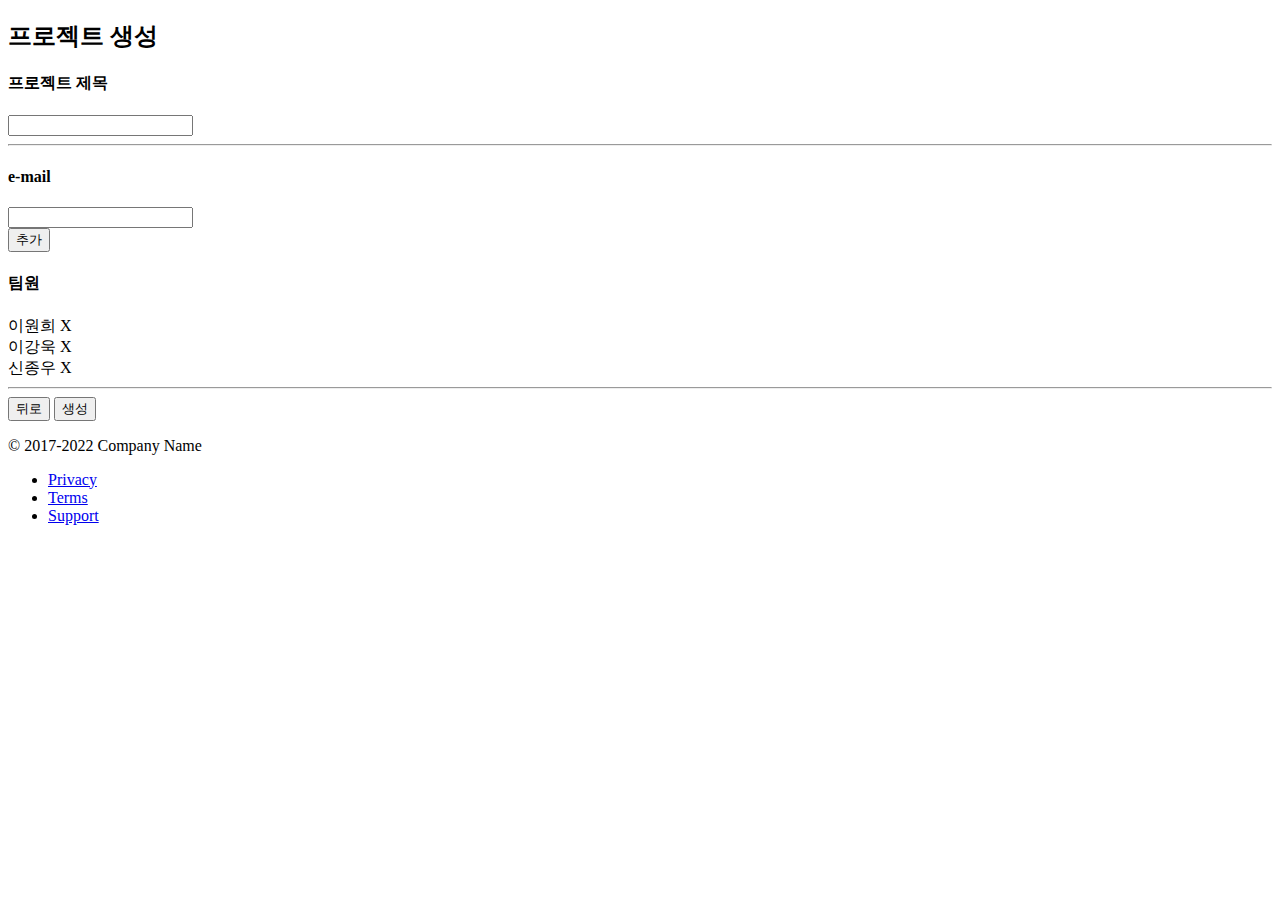
==== templates/create_project.html @ b15761d0 "add create_project" ====
<!DOCTYPE html>
<html lang="en">

<head>
  <meta charset="UTF-8">
  <meta http-equiv="X-UA-Compatible" content="IE=edge">
  <meta name="viewport" content="width=device-width, initial-scale=1.0">
  <title>Document</title>

  <link rel="stylesheet" href="https://cdn.jsdelivr.net/npm/bootstrap@4.6.2/dist/css/bootstrap.min.css"
    integrity="sha384-xOolHFLEh07PJGoPkLv1IbcEPTNtaed2xpHsD9ESMhqIYd0nLMwNLD69Npy4HI+N" crossorigin="anonymous">

  <script src="https://code.jquery.com/jquery-3.6.1.min.js"
    integrity="sha256-o88AwQnZB+VDvE9tvIXrMQaPlFFSUTR+nldQm1LuPXQ=" crossorigin="anonymous"></script>

  <script src="https://cdn.jsdelivr.net/npm/popper.js@1.16.1/dist/umd/popper.min.js"
    integrity="sha384-9/reFTGAW83EW2RDu2S0VKaIzap3H66lZH81PoYlFhbGU+6BZp6G7niu735Sk7lN"
    crossorigin="anonymous"></script>
  <script src="https://cdn.jsdelivr.net/npm/bootstrap@4.6.2/dist/js/bootstrap.min.js"
    integrity="sha384-+sLIOodYLS7CIrQpBjl+C7nPvqq+FbNUBDunl/OZv93DB7Ln/533i8e/mZXLi/P+"
    crossorigin="anonymous"></script>
</head>

<body>
  <div class="container">



    <div class="py-5 text-center">
      <h2>프로젝트 생성</h2>
    </div>

    <div class="row">
      <div class="col-md-12">
        <h4 class="mb-3">프로젝트 제목</h4>
        <div class="row">
          <div class="col-md-3 mb-3">
            <input id="project-name" type="text" class="form-control" placeholder="" value="" required>
          </div>
        </div>
        <hr class="mb-4">
        <h4 class="mb-3">e-mail</h4>
        <div class="row">
          <div class="col-md-3 mb-3">
            <input id="member-email" type="text" class="form-control" placeholder="" value="" required>
          </div>
          <div class="col-md-3 mb-3">
            <button class="btn btn-primary" onclick="appendMember()">추가</button>
          </div>
        </div>
        <h4 class="mb-3">팀원</h4>
        <div class="row">
          <div id="member-container" class="col-md-12 mb-3">
            <div class="btn btn-sm btn-secondary">
              <span class="member-email" style="display: none;">2wheeh@gmail.com</span>
              <span>이원희</span>
              <span class="badge badge-light" onclick="deleteMember(this)">X</span>
            </div>
            <div class="btn btn-sm btn-secondary">
              <span class="member-email" style="display: none;">dlrkddnr0421@daum.net</span>
              <span>이강욱</span>
              <span class="badge badge-light" onclick="deleteMember(this)">X</span>
            </div>
            <div class="btn btn-sm btn-secondary">
              <span class="member-email" style="display: none;">cobalt41@nate.com</span>
              <span>신종우</span>
              <span class="badge badge-light" onclick="deleteMember(this)">X</span>
            </div>
          </div>
        </div>
        <hr class="mb-4">
        <div class="d-flex justify-content-end">
          <button class="btn mr-4 btn-lg btn-secondary" onclick="history.back()">뒤로</button>
          <button class="btn btn-lg btn-primary" onclick="submitProject()">생성</button>
        </div>
      </div>
    </div>
    <script>
      const makeBadge = member => `<div class="btn btn-sm btn-secondary">
              <span class="member-email" style="display: none;">${member.email}</span>
              <span>${member.name}</span>
              <span class="badge badge-light" onclick="deleteMember(this)">X</span>
            </div>`

      const appendMember = () => {
        const email = $("#member-email").val()

        if (email === '') {
          alert("이메일을 입력해주세요.");
          return;
        }

        const members = [...$("#member-container").children()]
          .map((x) => x.children[0].innerText)

        if (members.find(x => email === x)) {
          alert("이미 추가된 팀원입니다.");
          return;
        }

        $.ajax({
          type: 'GET',
          url: `/users?email=${email}`,
        })
          .then(member => {
            const badge = makeBadge(member)
            $("#member-container").append(badge)
          })
          .fail(res => {
            if (res.status === 404) alert("존재하지 않는 회원입니다.");
            else if (res.status === 500) alert("서버 오류!");
            else alert("예상치 못한 오류가 발생했습니다.")
          })
      }

      const deleteMember = ele => {
        ele.parentElement.outerHTML = ""
      }

      const submitProject = () => {
        const members = [...$("#member-container").children()]
          .map((x) => {
            const email = x.children[0].innerText
            const name = x.children[1].innerText

            return { email, name }
          })

        const projectName = $("#project-name").val()
        if (projectName === "") {
          alert("프로젝트 제목을 입력해주세요.")
          return
        }

        if (members.length === 0) {
          alert("팀원을 1명 이상 등록해주세요")
          return
        }

        const payload = {
          "name": projectName,
          "members": [...members],
          "posts": []
        }

        console.log(payload)

        $.ajax({
          type: 'POST',
          url: "/projects",
          contentType: "application/json; charset=utf-8",
          data: JSON.stringify(payload),
        })
          .then(res => {
            if (res["result"] !== "success") throw "Error"
            alert("저장 완료!");
            window.location.reload();
          })
          .fail(res => {
            if (res.status === 400) alert("잘못된 요청입니다.");
            else if (res.status === 500) alert("서버 오류!");
            else alert("예상치 못한 오류가 발생했습니다.")
          })


      }
    </script>

    <footer class="my-5 pt-5 text-muted text-center text-small">
      <p class="mb-1">&copy; 2017-2022 Company Name</p>
      <ul class="list-inline">
        <li class="list-inline-item"><a href="#">Privacy</a></li>
        <li class="list-inline-item"><a href="#">Terms</a></li>
        <li class="list-inline-item"><a href="#">Support</a></li>
      </ul>
    </footer>
  </div>

</body>

</html>






<!doctype html>
<html lang="en">

<head>
  <meta charset="utf-8">
  <meta name="viewport" content="width=device-width, initial-scale=1, shrink-to-fit=no">
  <meta name="description" content="">
  <meta name="author" content="Mark Otto, Jacob Thornton, and Bootstrap contributors">
  <meta name="generator" content="Hugo 0.101.0">
  <title>Checkout example · Bootstrap v4.6</title>

  <link rel="canonical" href="https://getbootstrap.com/docs/4.6/examples/checkout/">



  <!-- Bootstrap core CSS -->
  <link href="/docs/4.6/dist/css/bootstrap.min.css" rel="stylesheet"
    integrity="sha384-xOolHFLEh07PJGoPkLv1IbcEPTNtaed2xpHsD9ESMhqIYd0nLMwNLD69Npy4HI+N" crossorigin="anonymous">



  <!-- Favicons -->
  <link rel="apple-touch-icon" href="/docs/4.6/assets/img/favicons/apple-touch-icon.png" sizes="180x180">
  <link rel="icon" href="/docs/4.6/assets/img/favicons/favicon-32x32.png" sizes="32x32" type="image/png">
  <link rel="icon" href="/docs/4.6/assets/img/favicons/favicon-16x16.png" sizes="16x16" type="image/png">
  <link rel="manifest" href="/docs/4.6/assets/img/favicons/manifest.json">
  <link rel="mask-icon" href="/docs/4.6/assets/img/favicons/safari-pinned-tab.svg" color="#563d7c">
  <link rel="icon" href="/docs/4.6/assets/img/favicons/favicon.ico">
  <meta name="msapplication-config" content="/docs/4.6/assets/img/favicons/browserconfig.xml">
  <meta name="theme-color" content="#563d7c">


  <style>
    .bd-placeholder-img {
      font-size: 1.125rem;
      text-anchor: middle;
      -webkit-user-select: none;
      -moz-user-select: none;
      -ms-user-select: none;
      user-select: none;
    }

    @media (min-width: 768px) {
      .bd-placeholder-img-lg {
        font-size: 3.5rem;
      }
    }
  </style>


  <!-- Custom styles for this template -->
  <link href="form-validation.css" rel="stylesheet">
</head>

<body class="bg-light"></body>

</html>
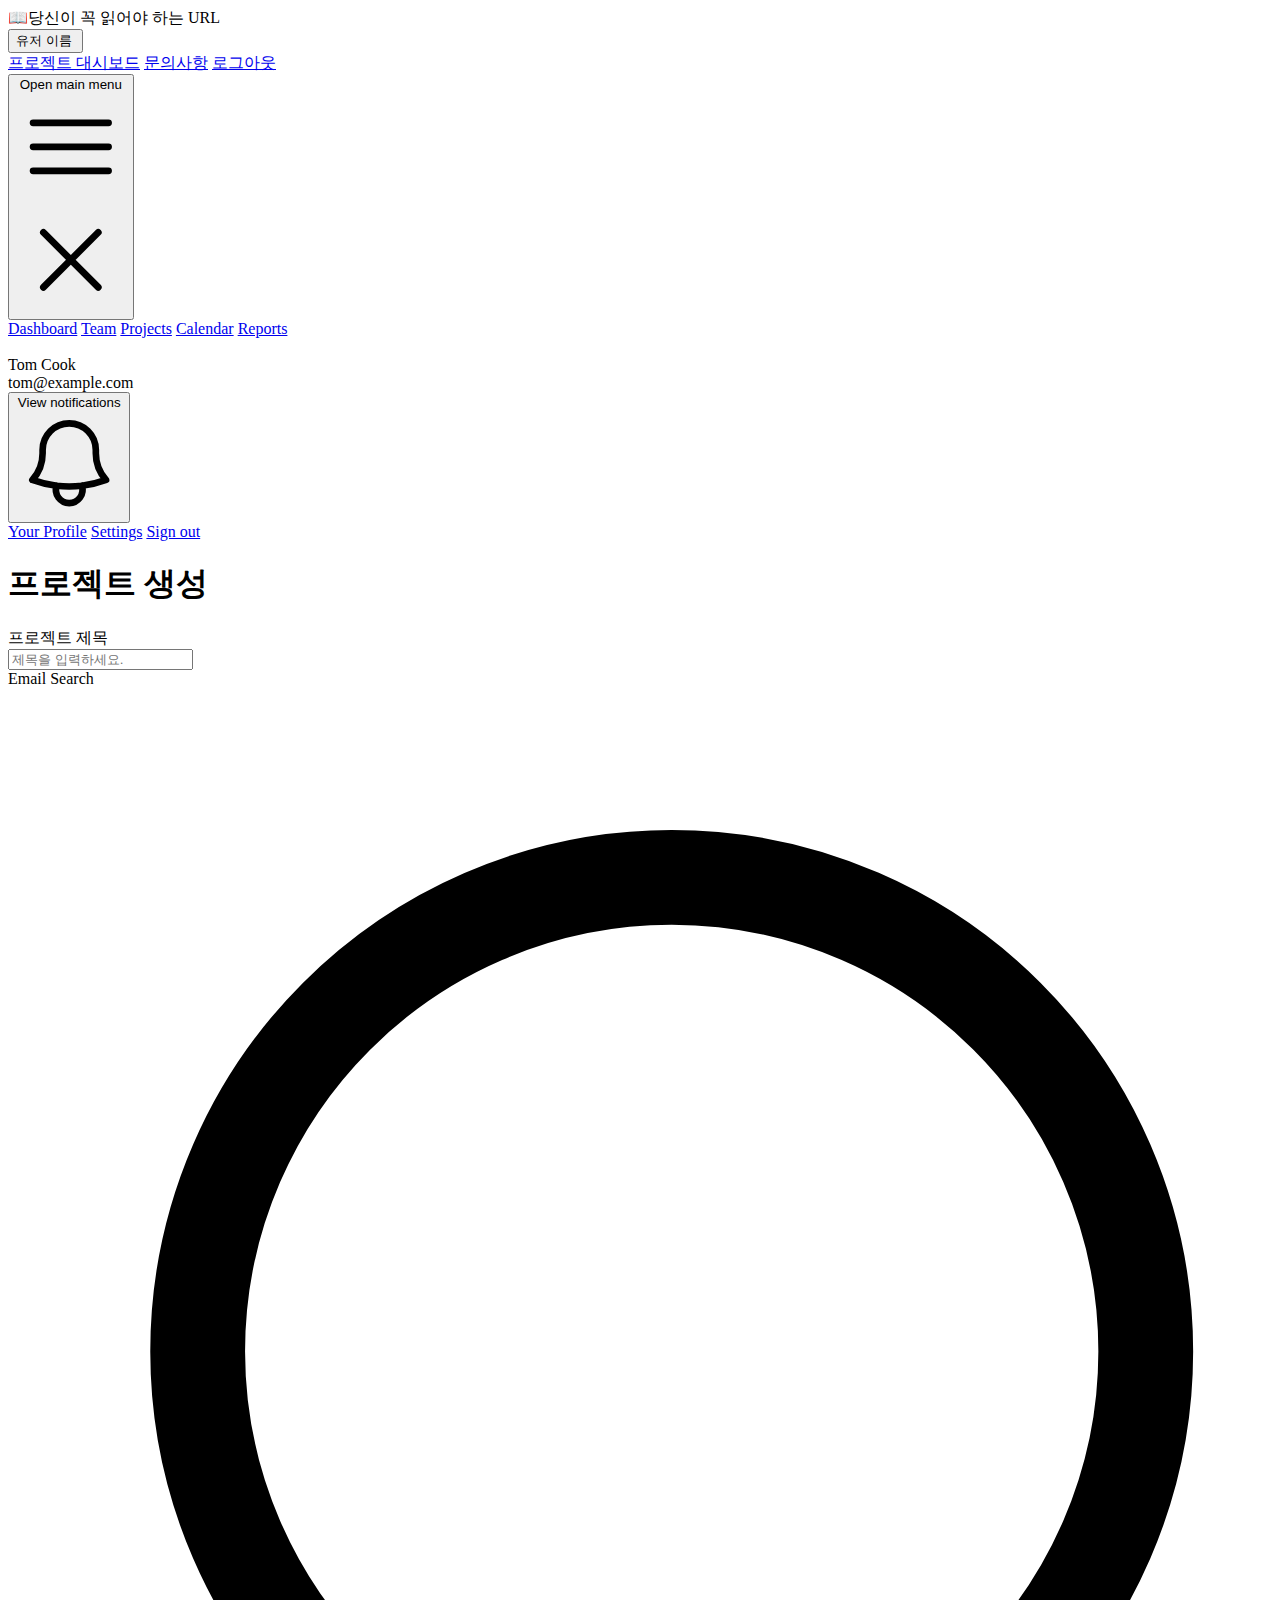
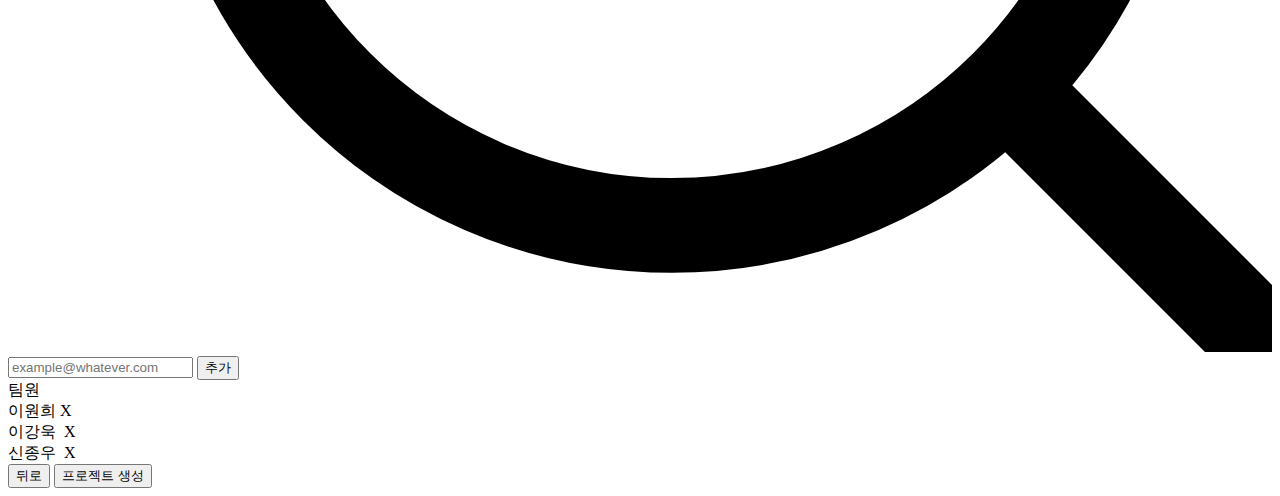
==== commit 207ff0ea: "post.html 렌더링" ====
--- a/templates/create_project.html
+++ b/templates/create_project.html
@@ -1,244 +1,397 @@
 <!DOCTYPE html>
-<html lang="en">
+<html lang="ko" class="h-full bg-gray-100">
 
 <head>
-  <meta charset="UTF-8">
-  <meta http-equiv="X-UA-Compatible" content="IE=edge">
-  <meta name="viewport" content="width=device-width, initial-scale=1.0">
-  <title>Document</title>
-
-  <link rel="stylesheet" href="https://cdn.jsdelivr.net/npm/bootstrap@4.6.2/dist/css/bootstrap.min.css"
-    integrity="sha384-xOolHFLEh07PJGoPkLv1IbcEPTNtaed2xpHsD9ESMhqIYd0nLMwNLD69Npy4HI+N" crossorigin="anonymous">
-
-  <script src="https://code.jquery.com/jquery-3.6.1.min.js"
-    integrity="sha256-o88AwQnZB+VDvE9tvIXrMQaPlFFSUTR+nldQm1LuPXQ=" crossorigin="anonymous"></script>
-
-  <script src="https://cdn.jsdelivr.net/npm/popper.js@1.16.1/dist/umd/popper.min.js"
-    integrity="sha384-9/reFTGAW83EW2RDu2S0VKaIzap3H66lZH81PoYlFhbGU+6BZp6G7niu735Sk7lN"
-    crossorigin="anonymous"></script>
-  <script src="https://cdn.jsdelivr.net/npm/bootstrap@4.6.2/dist/js/bootstrap.min.js"
-    integrity="sha384-+sLIOodYLS7CIrQpBjl+C7nPvqq+FbNUBDunl/OZv93DB7Ln/533i8e/mZXLi/P+"
-    crossorigin="anonymous"></script>
+    <meta charset="UTF-8">
+    <meta http-equiv="X-UA-Compatible" content="IE=edge">
+    <meta name="viewport" content="width=device-width, initial-scale=1.0">
+    <title>대시보드</title>
+    <script src="https://cdn.tailwindcss.com"></script>
+    <script src="https://code.jquery.com/jquery-3.6.1.min.js"
+        integrity="sha256-o88AwQnZB+VDvE9tvIXrMQaPlFFSUTR+nldQm1LuPXQ=" crossorigin="anonymous"></script>
+    <!-- css / js -->
+    <link rel="stylesheet" href="/static/css/dropdown.css">
+    <link rel="stylesheet" href="/static/css/progress-bar.css">
+    <link rel="stylesheet" href="/static/css/font.css">
+    <script src="/static/script/dropdown.js"></script>
+    <script src="/static/script/progress-bar.js"></script>
+    <script src="https://cdn.jsdelivr.net/npm/popper.js@1.16.1/dist/umd/popper.min.js"
+        integrity="sha384-9/reFTGAW83EW2RDu2S0VKaIzap3H66lZH81PoYlFhbGU+6BZp6G7niu735Sk7lN"
+        crossorigin="anonymous"></script>
 </head>
 
-<body>
-  <div class="container">
-
-
-
-    <div class="py-5 text-center">
-      <h2>프로젝트 생성</h2>
+<body class="h-full">
+    <!-- This example requires Tailwind CSS v2.0+ -->
+    <!--
+  This example requires updating your template:
+
+  ```
+  <html class="h-full bg-gray-100">
+  <body class="h-full">
+  ```
+-->
+    <div class="min-h-full">
+        <nav class="bg-gray-800">
+            <div class="mx-auto max-w-7xl px-4 sm:px-6 lg:px-8">
+                <div class="flex h-16 items-center justify-between">
+                    <div class="flex items-center">
+                        <div class="flex-shrink-0">
+                            <span class="text-4xl mr-2">📖</span><span class="text-3xl text-rose-600">당신이 꼭 읽어야 하는
+                                URL</span>
+                        </div>
+
+                    </div>
+                    <div class="hidden md:block">
+                        <div class="ml-4 flex items-center md:ml-6">
+                            <!-- Profile dropdown -->
+                            <div class="relative ml-3">
+                                <div>
+                                    <button type="button"
+                                        class="flex max-w-xs items-center rounded-full bg-gray-800 text-sm focus:outline-none focus:ring-2 focus:ring-white focus:ring-offset-2 focus:ring-offset-gray-800"
+                                        id="user-menu-button" aria-expanded="false" aria-haspopup="true">
+                                        <span class="text-white mr-4 ml-2 text-lg">유저 이름</span>
+                                        <img class="h-10 w-10 rounded-full"
+                                            src="https://images.unsplash.com/photo-1472099645785-5658abf4ff4e?ixlib=rb-1.2.1&ixid=eyJhcHBfaWQiOjEyMDd9&auto=format&fit=facearea&facepad=2&w=256&h=256&q=80"
+                                            alt="">
+                                    </button>
+                                </div>
+
+                                <!--
+                  Dropdown menu, show/hide based on menu state.
+  
+                  Entering: "transition ease-out duration-100"
+                    From: "transform opacity-0 scale-95"
+                    To: "transform opacity-100 scale-100"
+                  Leaving: "transition ease-in duration-75"
+                    From: "transform opacity-100 scale-100"
+                    To: "transform opacity-0 scale-95"
+                -->
+                                <div class="absolute right-0 z-10 mt-2 w-48 origin-top-right rounded-md bg-white py-1 shadow-lg ring-1 ring-black ring-opacity-5 focus:outline-none hidden"
+                                    role="menu" aria-orientation="vertical" aria-labelledby="user-menu-button"
+                                    tabindex="-1">
+                                    <!-- Active: "bg-gray-100", Not Active: "" -->
+                                    <a href="#" class="block px-4 py-2 text-sm text-gray-700 hover:bg-gray-100"
+                                        role="menuitem" tabindex="-1" id="user-menu-item-0">프로젝트 대시보드</a>
+
+                                    <a href="#" class="block px-4 py-2 text-sm text-gray-700 hover:bg-gray-100"
+                                        role="menuitem" tabindex="-1" id="user-menu-item-1">문의사항</a>
+
+                                    <a href="#"
+                                        class="block px-4 py-2 text-sm text-gray-700 hover:bg-gray-100 border-t-2 border-gray-200"
+                                        role="menuitem" tabindex="-1" id="user-menu-item-2">로그아웃</a>
+                                </div>
+                            </div>
+                        </div>
+                    </div>
+                    <div class="-mr-2 flex md:hidden">
+                        <!-- Mobile menu button -->
+                        <button type="button"
+                            class="inline-flex items-center justify-center rounded-md bg-gray-800 p-2 text-gray-400 hover:bg-gray-700 hover:text-white focus:outline-none focus:ring-2 focus:ring-white focus:ring-offset-2 focus:ring-offset-gray-800"
+                            aria-controls="mobile-menu" aria-expanded="false">
+                            <span class="sr-only">Open main menu</span>
+                            <!--
+                Heroicon name: outline/bars-3
+  
+                Menu open: "hidden", Menu closed: "block"
+              -->
+                            <svg class="block h-6 w-6" xmlns="http://www.w3.org/2000/svg" fill="none"
+                                viewBox="0 0 24 24" stroke-width="1.5" stroke="currentColor" aria-hidden="true">
+                                <path stroke-linecap="round" stroke-linejoin="round"
+                                    d="M3.75 6.75h16.5M3.75 12h16.5m-16.5 5.25h16.5" />
+                            </svg>
+                            <!--
+                Heroicon name: outline/x-mark
+  
+                Menu open: "block", Menu closed: "hidden"
+              -->
+                            <svg class="hidden h-6 w-6" xmlns="http://www.w3.org/2000/svg" fill="none"
+                                viewBox="0 0 24 24" stroke-width="1.5" stroke="currentColor" aria-hidden="true">
+                                <path stroke-linecap="round" stroke-linejoin="round" d="M6 18L18 6M6 6l12 12" />
+                            </svg>
+                        </button>
+                    </div>
+                </div>
+            </div>
+
+            <!-- Mobile menu, show/hide based on menu state. -->
+            <div class="md:hidden" id="mobile-menu">
+                <div class="space-y-1 px-2 pt-2 pb-3 sm:px-3">
+                    <!-- Current: "bg-gray-900 text-white", Default: "text-gray-300 hover:bg-gray-700 hover:text-white" -->
+                    <a href="#" class="bg-gray-900 text-white block px-3 py-2 rounded-md text-base font-medium"
+                        aria-current="page">Dashboard</a>
+
+                    <a href="#"
+                        class="text-gray-300 hover:bg-gray-700 hover:text-white block px-3 py-2 rounded-md text-base font-medium">Team</a>
+
+                    <a href="#"
+                        class="text-gray-300 hover:bg-gray-700 hover:text-white block px-3 py-2 rounded-md text-base font-medium">Projects</a>
+
+                    <a href="#"
+                        class="text-gray-300 hover:bg-gray-700 hover:text-white block px-3 py-2 rounded-md text-base font-medium">Calendar</a>
+
+                    <a href="#"
+                        class="text-gray-300 hover:bg-gray-700 hover:text-white block px-3 py-2 rounded-md text-base font-medium">Reports</a>
+                </div>
+                <div class="border-t border-gray-700 pt-4 pb-3">
+                    <div class="flex items-center px-5">
+                        <div class="flex-shrink-0">
+                            <img class="h-10 w-10 rounded-full"
+                                src="https://images.unsplash.com/photo-1472099645785-5658abf4ff4e?ixlib=rb-1.2.1&ixid=eyJhcHBfaWQiOjEyMDd9&auto=format&fit=facearea&facepad=2&w=256&h=256&q=80"
+                                alt="">
+                        </div>
+                        <div class="ml-3">
+                            <div class="text-base font-medium leading-none text-white">Tom Cook</div>
+                            <div class="text-sm font-medium leading-none text-gray-400">tom@example.com</div>
+                        </div>
+                        <button type="button"
+                            class="ml-auto flex-shrink-0 rounded-full bg-gray-800 p-1 text-gray-400 hover:text-white focus:outline-none focus:ring-2 focus:ring-white focus:ring-offset-2 focus:ring-offset-gray-800">
+                            <span class="sr-only">View notifications</span>
+                            <!-- Heroicon name: outline/bell -->
+                            <svg class="h-6 w-6" xmlns="http://www.w3.org/2000/svg" fill="none" viewBox="0 0 24 24"
+                                stroke-width="1.5" stroke="currentColor" aria-hidden="true">
+                                <path stroke-linecap="round" stroke-linejoin="round"
+                                    d="M14.857 17.082a23.848 23.848 0 005.454-1.31A8.967 8.967 0 0118 9.75v-.7V9A6 6 0 006 9v.75a8.967 8.967 0 01-2.312 6.022c1.733.64 3.56 1.085 5.455 1.31m5.714 0a24.255 24.255 0 01-5.714 0m5.714 0a3 3 0 11-5.714 0" />
+                            </svg>
+                        </button>
+                    </div>
+                    <div class="mt-3 space-y-1 px-2">
+                        <a href="#"
+                            class="block rounded-md px-3 py-2 text-base font-medium text-gray-400 hover:bg-gray-700 hover:text-white">Your
+                            Profile</a>
+
+                        <a href="#"
+                            class="block rounded-md px-3 py-2 text-base font-medium text-gray-400 hover:bg-gray-700 hover:text-white">Settings</a>
+
+                        <a href="#"
+                            class="block rounded-md px-3 py-2 text-base font-medium text-gray-400 hover:bg-gray-700 hover:text-white">Sign
+                            out</a>
+                    </div>
+                </div>
+            </div>
+        </nav>
+
+        <header class="bg-white shadow">
+            <div class="mx-auto max-w-7xl py-6 px-4 sm:px-6 lg:px-8">
+                <h1 class="text-3xl font-bold tracking-tight text-gray-900">프로젝트 생성</h1>
+            </div>
+        </header>
+        <main>
+
+            <div class="mx-auto max-w-7xl pb-16 sm:px-6 lg:px-8">
+                <!-- Replace with your content -->
+                <!--
+  This example requires Tailwind CSS v2.0+ 
+  
+  This example requires some changes to your config:
+  
+  ```
+  // tailwind.config.js
+  module.exports = {
+    // ...
+    plugins: [
+      // ...
+      require('@tailwindcss/forms'),
+    ],
+  }
+  ```
+-->
+                <div class="hidden sm:block" aria-hidden="true">
+                    <div class="py-5">
+                    </div>
+                </div>
+                <div>
+                    <div>
+                        <div class="">
+                            <form action="#" method="POST"
+                                class="mt-5 grid md:grid-cols-2 md:gap-4 md:mt-0 bg-gray-200 py-4 px-12 rounded-md">
+                                <div class="shadow col-span-2 sm:overflow-hidden sm:rounded-md">
+                                    <div class="h-full bg-white px-4 py-5 sm:p-6">
+                                        <div class="pl-4 grid grid-cols-2 gap-10">
+                                            <div class="col-span-1">
+                                                <label for="project-name"
+                                                    class="block text-lg font-medium text-gray-700 font-bold">프로젝트
+                                                    제목</label>
+                                                <div
+                                                    class="w-9/12 relative block box-border mt-4 mb-4 rounded-sm border-b-2 border-gray-200 focus-within:border-b-2 focus-within:border-sky-500 transition ease-in-out">
+                                                    <input id="project-name" type="text"
+                                                        class="w-full p-2 text-xl rounded-none rounded-x-md focus:outline-0"
+                                                        placeholder="제목을 입력하세요." autocomplete="off" required>
+                                                </div>
+                                                <div class="py-4">
+
+                                                </div>
+
+                                            </div>
+
+                                            <div class="col-span-1 h-full">
+                                                <label for="member-email"
+                                                    class="block text-lg font-medium text-gray-700 font-bold mb-4">Email</label>
+                                                <label class="relative block">
+                                                    <span class="sr-only">Search</span>
+                                                    <span class="absolute inset-y-0 left-0 flex items-center pl-2">
+
+                                                        <svg xmlns="http://www.w3.org/2000/svg" fill="none"
+                                                            viewBox="0 0 20 20" stroke-width="1.5" stroke="currentColor"
+                                                            class="ml-1 h-4 w-4 opacity-30">
+                                                            <path stroke-linecap="round" stroke-linejoin="round"
+                                                                d="M21 21l-5.197-5.197m0 0A7.5 7.5 0 105.196 5.196a7.5 7.5 0 0010.607 10.607z" />
+                                                        </svg>
+
+                                                    </span>
+                                                    <input id="member-email" type="text"
+                                                        placeholder="example@whatever.com" required
+                                                        class="text-lg inline-block mr-2 placeholder:italic placeholder:text-slate-400 block bg-white w-80 border border-slate-300 rounded-md py-2 pl-9 pr-3 shadow-sm focus:outline-none focus:border-sky-500 focus:ring-sky-500 focus:ring-1" />
+                                                    <button type="button" onclick="appendMember()"
+                                                        class="inline-block inline-flex justify-center rounded-md border border-transparent bg-sky-400 py-2 px-4 text-bs font-medium text-white shadow-sm hover:bg-sky-500 focus:outline-none focus:ring-2 focus:ring-indigo-500 focus:ring-offset-2">추가</button>
+                                                </label>
+
+
+                                            </div>
+                                            <div class="col-span-2 h-full">
+                                                <label for="member-email"
+                                                    class="block text-lg font-medium text-gray-700 font-bold mb-4">팀원</label>
+                                                <div class="">
+                                                    <div id="member-container" class=" grid grid-cols-11 gap-4">
+                                                        <div
+                                                            class="col-span-1 inline-block inline-flex justify-between rounded-md border border-transparent bg-gray-500 py-1 px-1 text-sm font-medium text-white shadow-sm hover:bg-gray-600 focus:outline-none focus:ring-2 focus:ring-indigo-500 focus:ring-offset-2 cursor-pointer">
+                                                            <span class="member-email"
+                                                                style="display: none;">2wheeh@gmail.com</span>
+                                                            <span>이원희</span>
+                                                            <span class="badge badge-light cursor-pointer pl-1"
+                                                                onclick="deleteMember(this)">X&nbsp</span>
+                                                        </div>
+                                                        <div
+                                                            class="col-span-1 inline-block inline-flex justify-between rounded-md border border-transparent bg-gray-500 py-1 px-1 text-sm font-medium text-white shadow-sm hover:bg-gray-600 focus:outline-none focus:ring-2 focus:ring-indigo-500 focus:ring-offset-2 cursor-pointer">
+                                                            <span class="member-email"
+                                                                style="display: none;">dlrkddnr0421@daum.net</span>
+                                                            <span>이강욱</span>
+                                                            <span class="badge badge-light cursor-pointer pl-1"
+                                                                onclick="deleteMember(this)">&nbspX&nbsp</span>
+                                                        </div>
+                                                        <div
+                                                            class="col-span-1 inline-block inline-flex justify-between rounded-md border border-transparent bg-gray-500 py-1 px-1 text-sm font-medium text-white shadow-sm hover:bg-gray-600 focus:outline-none focus:ring-2 focus:ring-indigo-500 focus:ring-offset-2 cursor-pointer">
+                                                            <span class="member-email"
+                                                                style="display: none;">2wheeh@gmail.com</span>
+                                                            <span>신종우</span>
+                                                            <span class="badge badge-light cursor-pointer pl-1"
+                                                                onclick="deleteMember(this)">&nbspX&nbsp</span>
+                                                        </div>
+                                                    </div>
+                                                </div>
+                                            </div>
+                                        </div>
+                                    </div>
+
+                                </div>
+
+                                <div class="col-start-2 text-right px-2">
+                                    <button type="button"
+                                        class="mr-1 inline-flex justify-center rounded-md border border-transparent bg-gray-400 py-2 px-4 text-sm font-medium text-white shadow-sm hover:bg-gray-500 focus:outline-none focus:ring-2 focus:ring-indigo-500 focus:ring-offset-2">뒤로</button>
+                                    <button type="submit" onclick="submitProject()"
+                                        class="inline-flex justify-center rounded-md border border-transparent bg-indigo-600 py-2 px-4 text-sm font-medium text-white shadow-sm hover:bg-indigo-700 focus:outline-none focus:ring-2 focus:ring-indigo-500 focus:ring-offset-2">프로젝트
+                                        생성</button>
+                                </div>
+                            </form>
+                        </div>
+                    </div>
+                </div>
+
+                <!-- More products... -->
+            </div>
+            <!-- /End replace -->
     </div>
-
-    <div class="row">
-      <div class="col-md-12">
-        <h4 class="mb-3">프로젝트 제목</h4>
-        <div class="row">
-          <div class="col-md-3 mb-3">
-            <input id="project-name" type="text" class="form-control" placeholder="" value="" required>
-          </div>
-        </div>
-        <hr class="mb-4">
-        <h4 class="mb-3">e-mail</h4>
-        <div class="row">
-          <div class="col-md-3 mb-3">
-            <input id="member-email" type="text" class="form-control" placeholder="" value="" required>
-          </div>
-          <div class="col-md-3 mb-3">
-            <button class="btn btn-primary" onclick="appendMember()">추가</button>
-          </div>
-        </div>
-        <h4 class="mb-3">팀원</h4>
-        <div class="row">
-          <div id="member-container" class="col-md-12 mb-3">
-            <div class="btn btn-sm btn-secondary">
-              <span class="member-email" style="display: none;">2wheeh@gmail.com</span>
-              <span>이원희</span>
-              <span class="badge badge-light" onclick="deleteMember(this)">X</span>
-            </div>
-            <div class="btn btn-sm btn-secondary">
-              <span class="member-email" style="display: none;">dlrkddnr0421@daum.net</span>
-              <span>이강욱</span>
-              <span class="badge badge-light" onclick="deleteMember(this)">X</span>
-            </div>
-            <div class="btn btn-sm btn-secondary">
-              <span class="member-email" style="display: none;">cobalt41@nate.com</span>
-              <span>신종우</span>
-              <span class="badge badge-light" onclick="deleteMember(this)">X</span>
-            </div>
-          </div>
-        </div>
-        <hr class="mb-4">
-        <div class="d-flex justify-content-end">
-          <button class="btn mr-4 btn-lg btn-secondary" onclick="history.back()">뒤로</button>
-          <button class="btn btn-lg btn-primary" onclick="submitProject()">생성</button>
-        </div>
-      </div>
+    </main>
     </div>
     <script>
-      const makeBadge = member => `<div class="btn btn-sm btn-secondary">
-              <span class="member-email" style="display: none;">${member.email}</span>
-              <span>${member.name}</span>
-              <span class="badge badge-light" onclick="deleteMember(this)">X</span>
-            </div>`
-
-      const appendMember = () => {
-        const email = $("#member-email").val()
-
-        if (email === '') {
-          alert("이메일을 입력해주세요.");
-          return;
+        const makeBadge = member => `<div class="btn btn-sm btn-secondary">
+                <span class="member-email" style="display: none;">${member.email}</span>
+                <span>${member.name}</span>
+                <span class="badge badge-light" onclick="deleteMember(this)">X</span>
+              </div>`
+
+        const appendMember = () => {
+            const email = $("#member-email").val()
+
+            if (email === '') {
+                alert("이메일을 입력해주세요.");
+                return;
+            }
+
+            const members = [...$("#member-container").children()]
+                .map((x) => x.children[0].innerText)
+
+            if (members.find(x => email === x)) {
+                alert("이미 추가된 팀원입니다.");
+                return;
+            }
+
+            $.ajax({
+                type: 'GET',
+                url: `/users?email=${email}`,
+            })
+                .then(member => {
+                    const badge = makeBadge(member)
+                    $("#member-container").append(badge)
+                })
+                .fail(res => {
+                    if (res.status === 404) alert("존재하지 않는 회원입니다.");
+                    else if (res.status === 500) alert("서버 오류!");
+                    else alert("예상치 못한 오류가 발생했습니다.")
+                })
         }
 
-        const members = [...$("#member-container").children()]
-          .map((x) => x.children[0].innerText)
-
-        if (members.find(x => email === x)) {
-          alert("이미 추가된 팀원입니다.");
-          return;
+        const deleteMember = ele => {
+            ele.parentElement.outerHTML = ""
         }
 
-        $.ajax({
-          type: 'GET',
-          url: `/users?email=${email}`,
-        })
-          .then(member => {
-            const badge = makeBadge(member)
-            $("#member-container").append(badge)
-          })
-          .fail(res => {
-            if (res.status === 404) alert("존재하지 않는 회원입니다.");
-            else if (res.status === 500) alert("서버 오류!");
-            else alert("예상치 못한 오류가 발생했습니다.")
-          })
-      }
-
-      const deleteMember = ele => {
-        ele.parentElement.outerHTML = ""
-      }
-
-      const submitProject = () => {
-        const members = [...$("#member-container").children()]
-          .map((x) => {
-            const email = x.children[0].innerText
-            const name = x.children[1].innerText
-
-            return { email, name }
-          })
-
-        const projectName = $("#project-name").val()
-        if (projectName === "") {
-          alert("프로젝트 제목을 입력해주세요.")
-          return
+        const submitProject = () => {
+            const members = [...$("#member-container").children()]
+                .map((x) => {
+                    const email = x.children[0].innerText
+                    const name = x.children[1].innerText
+
+                    return { email, name }
+                })
+
+            const projectName = $("#project-name").val()
+            if (projectName === "") {
+                alert("프로젝트 제목을 입력해주세요.")
+                return
+            }
+
+            if (members.length === 0) {
+                alert("팀원을 1명 이상 등록해주세요")
+                return
+            }
+
+            const payload = {
+                "name": projectName,
+                "members": [...members],
+                "posts": []
+            }
+
+            console.log(payload)
+
+            $.ajax({
+                type: 'POST',
+                url: "/projects",
+                contentType: "application/json; charset=utf-8",
+                data: JSON.stringify(payload),
+            })
+                .then(res => {
+                    if (res["result"] !== "success") throw "Error"
+                    alert("저장 완료!");
+                    window.location.reload();
+                })
+                .fail(res => {
+                    if (res.status === 400) alert("잘못된 요청입니다.");
+                    else if (res.status === 500) alert("서버 오류!");
+                    else alert("예상치 못한 오류가 발생했습니다.")
+                })
+
+
         }
-
-        if (members.length === 0) {
-          alert("팀원을 1명 이상 등록해주세요")
-          return
-        }
-
-        const payload = {
-          "name": projectName,
-          "members": [...members],
-          "posts": []
-        }
-
-        console.log(payload)
-
-        $.ajax({
-          type: 'POST',
-          url: "/projects",
-          contentType: "application/json; charset=utf-8",
-          data: JSON.stringify(payload),
-        })
-          .then(res => {
-            if (res["result"] !== "success") throw "Error"
-            alert("저장 완료!");
-            window.location.reload();
-          })
-          .fail(res => {
-            if (res.status === 400) alert("잘못된 요청입니다.");
-            else if (res.status === 500) alert("서버 오류!");
-            else alert("예상치 못한 오류가 발생했습니다.")
-          })
-
-
-      }
     </script>
-
-    <footer class="my-5 pt-5 text-muted text-center text-small">
-      <p class="mb-1">&copy; 2017-2022 Company Name</p>
-      <ul class="list-inline">
-        <li class="list-inline-item"><a href="#">Privacy</a></li>
-        <li class="list-inline-item"><a href="#">Terms</a></li>
-        <li class="list-inline-item"><a href="#">Support</a></li>
-      </ul>
-    </footer>
-  </div>
-
 </body>
 
-</html>
-
-
-
-
-
-
-<!doctype html>
-<html lang="en">
-
-<head>
-  <meta charset="utf-8">
-  <meta name="viewport" content="width=device-width, initial-scale=1, shrink-to-fit=no">
-  <meta name="description" content="">
-  <meta name="author" content="Mark Otto, Jacob Thornton, and Bootstrap contributors">
-  <meta name="generator" content="Hugo 0.101.0">
-  <title>Checkout example · Bootstrap v4.6</title>
-
-  <link rel="canonical" href="https://getbootstrap.com/docs/4.6/examples/checkout/">
-
-
-
-  <!-- Bootstrap core CSS -->
-  <link href="/docs/4.6/dist/css/bootstrap.min.css" rel="stylesheet"
-    integrity="sha384-xOolHFLEh07PJGoPkLv1IbcEPTNtaed2xpHsD9ESMhqIYd0nLMwNLD69Npy4HI+N" crossorigin="anonymous">
-
-
-
-  <!-- Favicons -->
-  <link rel="apple-touch-icon" href="/docs/4.6/assets/img/favicons/apple-touch-icon.png" sizes="180x180">
-  <link rel="icon" href="/docs/4.6/assets/img/favicons/favicon-32x32.png" sizes="32x32" type="image/png">
-  <link rel="icon" href="/docs/4.6/assets/img/favicons/favicon-16x16.png" sizes="16x16" type="image/png">
-  <link rel="manifest" href="/docs/4.6/assets/img/favicons/manifest.json">
-  <link rel="mask-icon" href="/docs/4.6/assets/img/favicons/safari-pinned-tab.svg" color="#563d7c">
-  <link rel="icon" href="/docs/4.6/assets/img/favicons/favicon.ico">
-  <meta name="msapplication-config" content="/docs/4.6/assets/img/favicons/browserconfig.xml">
-  <meta name="theme-color" content="#563d7c">
-
-
-  <style>
-    .bd-placeholder-img {
-      font-size: 1.125rem;
-      text-anchor: middle;
-      -webkit-user-select: none;
-      -moz-user-select: none;
-      -ms-user-select: none;
-      user-select: none;
-    }
-
-    @media (min-width: 768px) {
-      .bd-placeholder-img-lg {
-        font-size: 3.5rem;
-      }
-    }
-  </style>
-
-
-  <!-- Custom styles for this template -->
-  <link href="form-validation.css" rel="stylesheet">
-</head>
-
-<body class="bg-light"></body>
-
 </html>--- a/static/css/dropdown.css
+++ b/static/css/dropdown.css
@@ -0,0 +1,34 @@
+@keyframes drop-down {
+  from {
+    transform: scale(95%);
+    opacity: 0;
+  }
+
+  to {
+    transform: scale(100%);
+    opacity: 100;
+  }
+}
+
+@keyframes drop-up {
+  from {
+    transform: scale(100%);
+    opacity: 100;
+  }
+
+  to {
+    transform: scale(95%);
+    opacity: 0;
+  }
+}
+
+.show {
+  animation-name: drop-down;
+  animation-duration: 100ms;
+  animation-timing-function: ease-out;
+}
+.hide {
+  animation-name: drop-up;
+  animation-duration: 40ms;
+  animation-timing-function: ease-in;
+}
--- a/static/css/progress-bar.css
+++ b/static/css/progress-bar.css
@@ -0,0 +1,83 @@
+.skillbar {
+  font-family: "Open Sans", "sans-serif";
+  position: relative;
+  display: block;
+  margin-bottom: 15px;
+  width: 100%;
+  background: #eee;
+  height: 35px;
+  border-radius: 4px;
+  transition: 0.4s linear;
+  transition-property: width, background-color;
+}
+
+.skillbar-title {
+  position: absolute;
+  top: 0;
+  left: 0;
+  font-weight: bold;
+  font-size: 16px;
+  color: #fff;
+  background: #6adcfa;
+  border-top-left-radius: 3px;
+  border-bottom-left-radius: 3px;
+}
+
+.skillbar-title span {
+  display: block;
+  background: rgba(0, 0, 0, 0.1);
+  padding: 0 20px;
+  height: 35px;
+  line-height: 35px;
+  border-top-left-radius: 3px;
+  border-bottom-left-radius: 3px;
+}
+
+.skillbar-bar {
+  height: 35px;
+  width: 0px;
+  background: #6adcfa;
+}
+
+.skill-bar-percent {
+  position: absolute;
+  right: 10px;
+  top: 0;
+  font-size: 18px;
+  font-weight: 600;
+  height: 35px;
+  line-height: 35px;
+  color: rgba(0, 0, 0, 1);
+}
+
+@keyframes down {
+  from {
+    transform: rotate(180deg);
+  }
+
+  to {
+  }
+}
+
+@keyframes up {
+  from {
+  }
+
+  to {
+    transform: rotate(180deg);
+  }
+}
+
+.chevron-up {
+  animation-name: up;
+  animation-duration: 350ms;
+  animation-timing-function: ease-out;
+  animation-fill-mode: forwards;
+}
+
+.chevron-down {
+  animation-name: down;
+  animation-duration: 350ms;
+  animation-timing-function: ease-out;
+  animation-fill-mode: forwards;
+}
--- a/static/css/font.css
+++ b/static/css/font.css
@@ -0,0 +1,13 @@
+div.post {
+  transform: perspective(1px) translateZ(0);
+  backface-visibility: hidden;
+}
+
+.prevent-overflow {
+  overflow-x: hidden;
+  max-width: 100%;
+  width: 536px;
+  box-sizing: border-box;
+  text-overflow: ellipsis;
+  white-space: nowrap;
+}
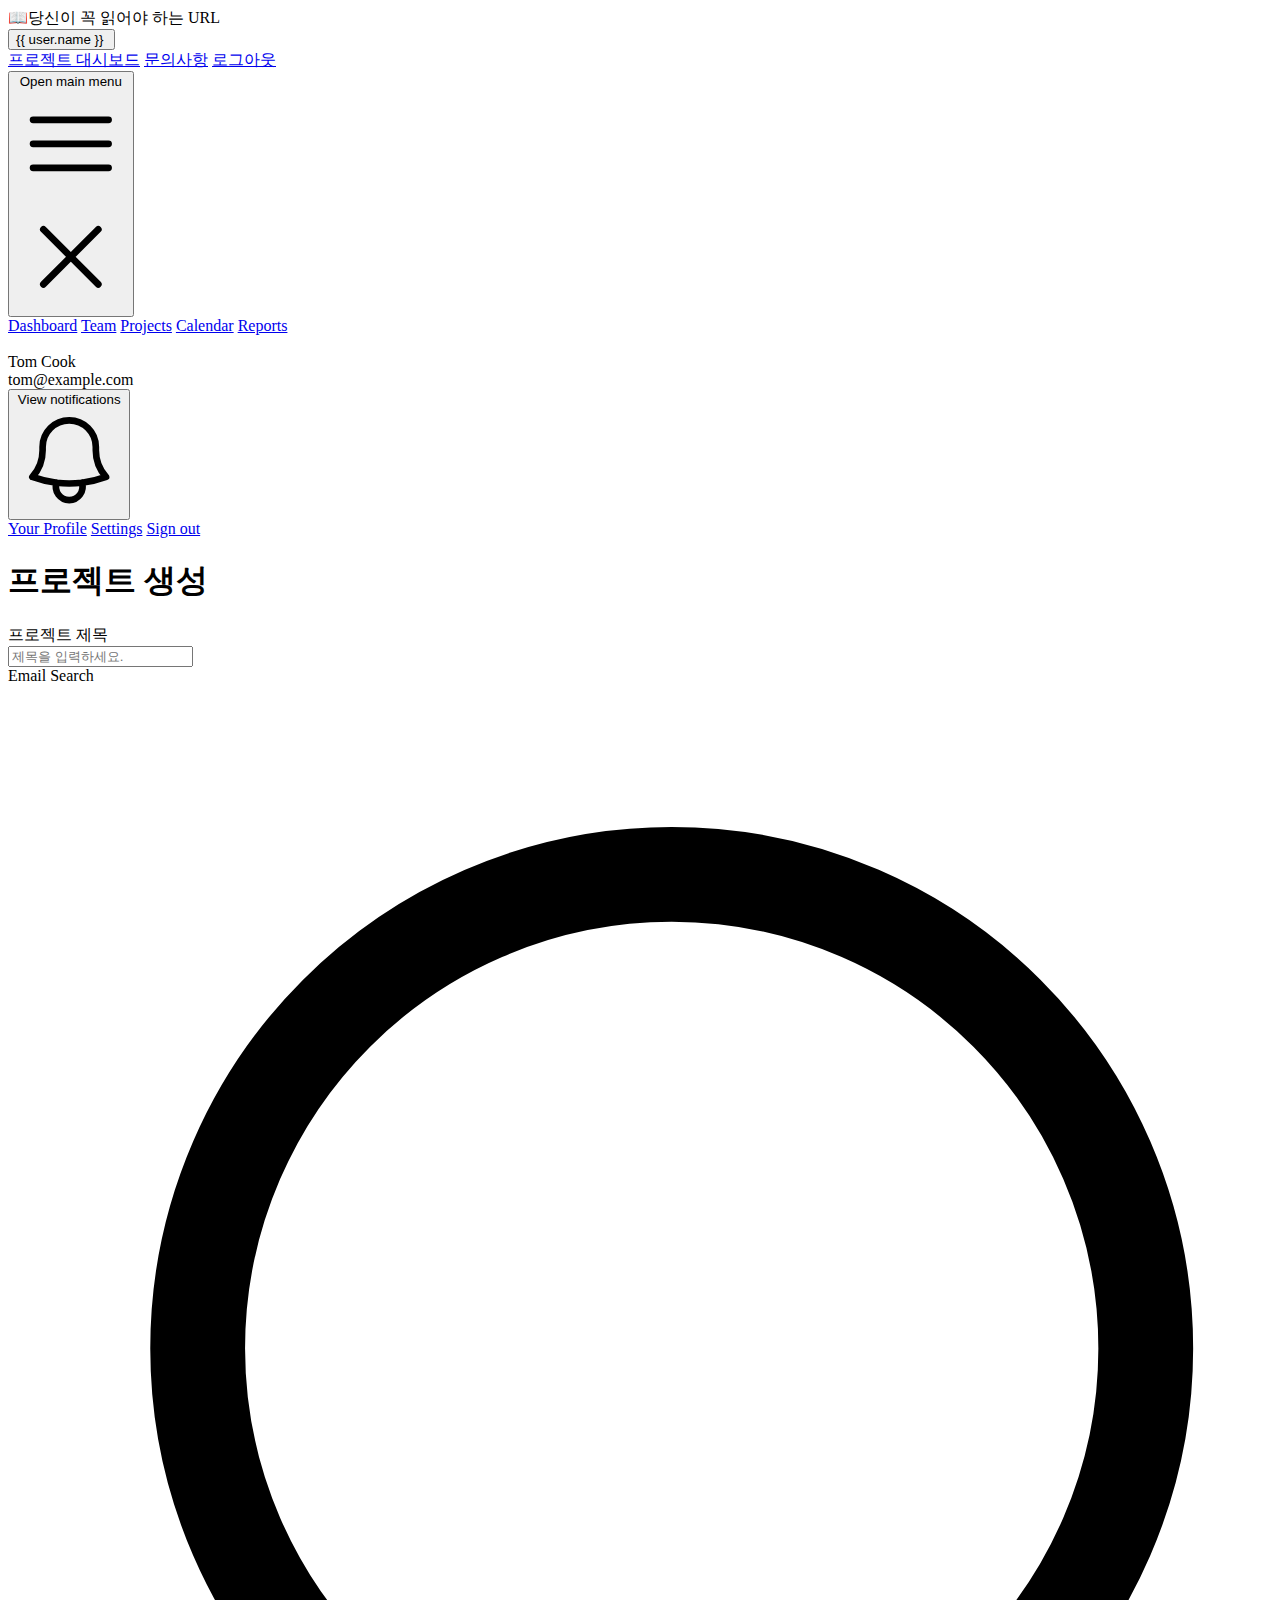
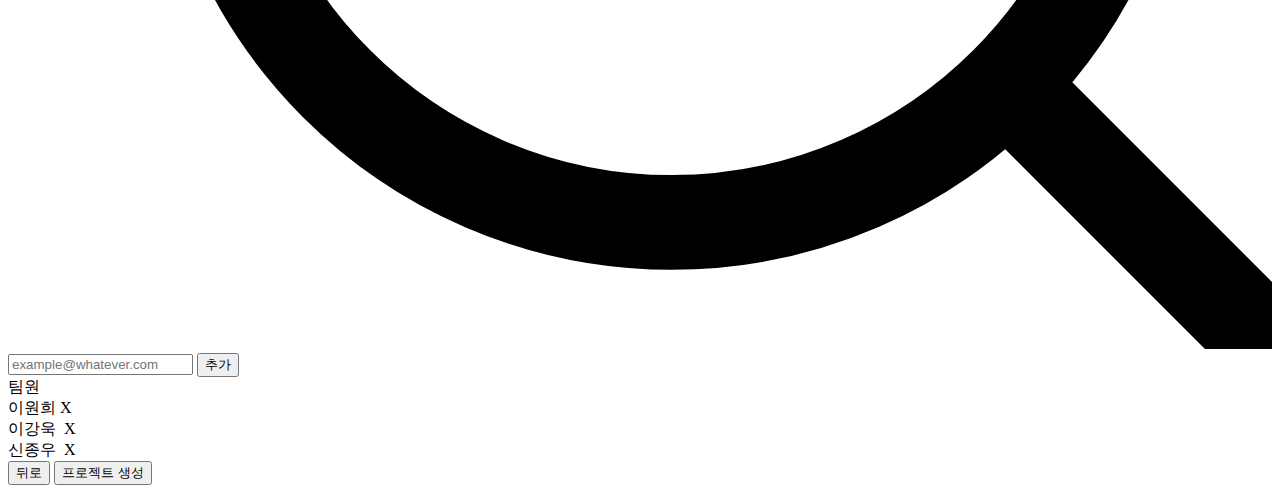
==== commit c28a1be5: "realese 1.0.0" ====
--- a/templates/create_project.html
+++ b/templates/create_project.html
@@ -2,27 +2,27 @@
 <html lang="ko" class="h-full bg-gray-100">
 
 <head>
-    <meta charset="UTF-8">
-    <meta http-equiv="X-UA-Compatible" content="IE=edge">
-    <meta name="viewport" content="width=device-width, initial-scale=1.0">
-    <title>대시보드</title>
-    <script src="https://cdn.tailwindcss.com"></script>
-    <script src="https://code.jquery.com/jquery-3.6.1.min.js"
-        integrity="sha256-o88AwQnZB+VDvE9tvIXrMQaPlFFSUTR+nldQm1LuPXQ=" crossorigin="anonymous"></script>
-    <!-- css / js -->
-    <link rel="stylesheet" href="/static/css/dropdown.css">
-    <link rel="stylesheet" href="/static/css/progress-bar.css">
-    <link rel="stylesheet" href="/static/css/font.css">
-    <script src="/static/script/dropdown.js"></script>
-    <script src="/static/script/progress-bar.js"></script>
-    <script src="https://cdn.jsdelivr.net/npm/popper.js@1.16.1/dist/umd/popper.min.js"
-        integrity="sha384-9/reFTGAW83EW2RDu2S0VKaIzap3H66lZH81PoYlFhbGU+6BZp6G7niu735Sk7lN"
-        crossorigin="anonymous"></script>
+  <meta charset="UTF-8">
+  <meta http-equiv="X-UA-Compatible" content="IE=edge">
+  <meta name="viewport" content="width=device-width, initial-scale=1.0">
+  <title>프로젝트 생성</title>
+  <script src="https://cdn.tailwindcss.com"></script>
+  <script src="https://code.jquery.com/jquery-3.6.1.min.js"
+    integrity="sha256-o88AwQnZB+VDvE9tvIXrMQaPlFFSUTR+nldQm1LuPXQ=" crossorigin="anonymous"></script>
+  <!-- css / js -->
+  <link rel="stylesheet" href="/static/css/dropdown.css">
+  <link rel="stylesheet" href="/static/css/progress-bar.css">
+  <link rel="stylesheet" href="/static/css/font.css">
+  <script src="/static/script/dropdown.js"></script>
+  <script src="/static/script/progress-bar.js"></script>
+  <script src="https://cdn.jsdelivr.net/npm/popper.js@1.16.1/dist/umd/popper.min.js"
+    integrity="sha384-9/reFTGAW83EW2RDu2S0VKaIzap3H66lZH81PoYlFhbGU+6BZp6G7niu735Sk7lN"
+    crossorigin="anonymous"></script>
 </head>
 
 <body class="h-full">
-    <!-- This example requires Tailwind CSS v2.0+ -->
-    <!--
+  <!-- This example requires Tailwind CSS v2.0+ -->
+  <!--
   This example requires updating your template:
 
   ```
@@ -30,33 +30,33 @@
   <body class="h-full">
   ```
 -->
-    <div class="min-h-full">
-        <nav class="bg-gray-800">
-            <div class="mx-auto max-w-7xl px-4 sm:px-6 lg:px-8">
-                <div class="flex h-16 items-center justify-between">
-                    <div class="flex items-center">
-                        <div class="flex-shrink-0">
-                            <span class="text-4xl mr-2">📖</span><span class="text-3xl text-rose-600">당신이 꼭 읽어야 하는
-                                URL</span>
-                        </div>
-
-                    </div>
-                    <div class="hidden md:block">
-                        <div class="ml-4 flex items-center md:ml-6">
-                            <!-- Profile dropdown -->
-                            <div class="relative ml-3">
-                                <div>
-                                    <button type="button"
-                                        class="flex max-w-xs items-center rounded-full bg-gray-800 text-sm focus:outline-none focus:ring-2 focus:ring-white focus:ring-offset-2 focus:ring-offset-gray-800"
-                                        id="user-menu-button" aria-expanded="false" aria-haspopup="true">
-                                        <span class="text-white mr-4 ml-2 text-lg">유저 이름</span>
-                                        <img class="h-10 w-10 rounded-full"
-                                            src="https://images.unsplash.com/photo-1472099645785-5658abf4ff4e?ixlib=rb-1.2.1&ixid=eyJhcHBfaWQiOjEyMDd9&auto=format&fit=facearea&facepad=2&w=256&h=256&q=80"
-                                            alt="">
-                                    </button>
-                                </div>
-
-                                <!--
+  <div class="min-h-full">
+    <nav class="bg-gray-800">
+      <div class="mx-auto max-w-7xl px-4 sm:px-6 lg:px-8">
+        <div class="flex h-16 items-center justify-between">
+          <div class="flex items-center">
+            <div class="flex-shrink-0">
+              <span class="text-4xl mr-2">📖</span><span class="text-3xl text-rose-600">당신이 꼭 읽어야 하는
+                URL</span>
+            </div>
+
+          </div>
+          <div class="hidden md:block">
+            <div class="ml-4 flex items-center md:ml-6">
+              <!-- Profile dropdown -->
+              <div class="relative ml-3">
+                <div>
+                  <button type="button"
+                    class="flex max-w-xs items-center rounded-full bg-gray-800 text-sm focus:outline-none focus:ring-2 focus:ring-white focus:ring-offset-2 focus:ring-offset-gray-800"
+                    id="user-menu-button" aria-expanded="false" aria-haspopup="true">
+                    <span class="text-white mr-4 ml-2 text-lg">{{ user.name }}</span>
+                    <img class="h-10 w-10 rounded-full"
+                      src="https://images.unsplash.com/photo-1472099645785-5658abf4ff4e?ixlib=rb-1.2.1&ixid=eyJhcHBfaWQiOjEyMDd9&auto=format&fit=facearea&facepad=2&w=256&h=256&q=80"
+                      alt="">
+                  </button>
+                </div>
+
+                <!--
                   Dropdown menu, show/hide based on menu state.
   
                   Entering: "transition ease-out duration-100"
@@ -66,120 +66,118 @@
                     From: "transform opacity-100 scale-100"
                     To: "transform opacity-0 scale-95"
                 -->
-                                <div class="absolute right-0 z-10 mt-2 w-48 origin-top-right rounded-md bg-white py-1 shadow-lg ring-1 ring-black ring-opacity-5 focus:outline-none hidden"
-                                    role="menu" aria-orientation="vertical" aria-labelledby="user-menu-button"
-                                    tabindex="-1">
-                                    <!-- Active: "bg-gray-100", Not Active: "" -->
-                                    <a href="#" class="block px-4 py-2 text-sm text-gray-700 hover:bg-gray-100"
-                                        role="menuitem" tabindex="-1" id="user-menu-item-0">프로젝트 대시보드</a>
-
-                                    <a href="#" class="block px-4 py-2 text-sm text-gray-700 hover:bg-gray-100"
-                                        role="menuitem" tabindex="-1" id="user-menu-item-1">문의사항</a>
-
-                                    <a href="#"
-                                        class="block px-4 py-2 text-sm text-gray-700 hover:bg-gray-100 border-t-2 border-gray-200"
-                                        role="menuitem" tabindex="-1" id="user-menu-item-2">로그아웃</a>
-                                </div>
-                            </div>
-                        </div>
-                    </div>
-                    <div class="-mr-2 flex md:hidden">
-                        <!-- Mobile menu button -->
-                        <button type="button"
-                            class="inline-flex items-center justify-center rounded-md bg-gray-800 p-2 text-gray-400 hover:bg-gray-700 hover:text-white focus:outline-none focus:ring-2 focus:ring-white focus:ring-offset-2 focus:ring-offset-gray-800"
-                            aria-controls="mobile-menu" aria-expanded="false">
-                            <span class="sr-only">Open main menu</span>
-                            <!--
+                <div
+                  class="absolute right-0 z-10 mt-2 w-48 origin-top-right rounded-md bg-white py-1 shadow-lg ring-1 ring-black ring-opacity-5 focus:outline-none hidden"
+                  role="menu" aria-orientation="vertical" aria-labelledby="user-menu-button" tabindex="-1">
+                  <!-- Active: "bg-gray-100", Not Active: "" -->
+                  <a href="#" class="block px-4 py-2 text-sm text-gray-700 hover:bg-gray-100" role="menuitem"
+                    tabindex="-1" id="user-menu-item-0">프로젝트 대시보드</a>
+
+                  <a href="#" class="block px-4 py-2 text-sm text-gray-700 hover:bg-gray-100" role="menuitem"
+                    tabindex="-1" id="user-menu-item-1">문의사항</a>
+
+                  <a href="#" class="block px-4 py-2 text-sm text-gray-700 hover:bg-gray-100 border-t-2 border-gray-200"
+                    role="menuitem" tabindex="-1" id="user-menu-item-2" onclick="logout()">로그아웃</a>
+                </div>
+              </div>
+            </div>
+          </div>
+          <div class="-mr-2 flex md:hidden">
+            <!-- Mobile menu button -->
+            <button type="button"
+              class="inline-flex items-center justify-center rounded-md bg-gray-800 p-2 text-gray-400 hover:bg-gray-700 hover:text-white focus:outline-none focus:ring-2 focus:ring-white focus:ring-offset-2 focus:ring-offset-gray-800"
+              aria-controls="mobile-menu" aria-expanded="false">
+              <span class="sr-only">Open main menu</span>
+              <!--
                 Heroicon name: outline/bars-3
   
                 Menu open: "hidden", Menu closed: "block"
               -->
-                            <svg class="block h-6 w-6" xmlns="http://www.w3.org/2000/svg" fill="none"
-                                viewBox="0 0 24 24" stroke-width="1.5" stroke="currentColor" aria-hidden="true">
-                                <path stroke-linecap="round" stroke-linejoin="round"
-                                    d="M3.75 6.75h16.5M3.75 12h16.5m-16.5 5.25h16.5" />
-                            </svg>
-                            <!--
+              <svg class="block h-6 w-6" xmlns="http://www.w3.org/2000/svg" fill="none" viewBox="0 0 24 24"
+                stroke-width="1.5" stroke="currentColor" aria-hidden="true">
+                <path stroke-linecap="round" stroke-linejoin="round" d="M3.75 6.75h16.5M3.75 12h16.5m-16.5 5.25h16.5" />
+              </svg>
+              <!--
                 Heroicon name: outline/x-mark
   
                 Menu open: "block", Menu closed: "hidden"
               -->
-                            <svg class="hidden h-6 w-6" xmlns="http://www.w3.org/2000/svg" fill="none"
-                                viewBox="0 0 24 24" stroke-width="1.5" stroke="currentColor" aria-hidden="true">
-                                <path stroke-linecap="round" stroke-linejoin="round" d="M6 18L18 6M6 6l12 12" />
-                            </svg>
-                        </button>
-                    </div>
-                </div>
+              <svg class="hidden h-6 w-6" xmlns="http://www.w3.org/2000/svg" fill="none" viewBox="0 0 24 24"
+                stroke-width="1.5" stroke="currentColor" aria-hidden="true">
+                <path stroke-linecap="round" stroke-linejoin="round" d="M6 18L18 6M6 6l12 12" />
+              </svg>
+            </button>
+          </div>
+        </div>
+      </div>
+
+      <!-- Mobile menu, show/hide based on menu state. -->
+      <div class="md:hidden" id="mobile-menu">
+        <div class="space-y-1 px-2 pt-2 pb-3 sm:px-3">
+          <!-- Current: "bg-gray-900 text-white", Default: "text-gray-300 hover:bg-gray-700 hover:text-white" -->
+          <a href="#" class="bg-gray-900 text-white block px-3 py-2 rounded-md text-base font-medium"
+            aria-current="page">Dashboard</a>
+
+          <a href="#"
+            class="text-gray-300 hover:bg-gray-700 hover:text-white block px-3 py-2 rounded-md text-base font-medium">Team</a>
+
+          <a href="#"
+            class="text-gray-300 hover:bg-gray-700 hover:text-white block px-3 py-2 rounded-md text-base font-medium">Projects</a>
+
+          <a href="#"
+            class="text-gray-300 hover:bg-gray-700 hover:text-white block px-3 py-2 rounded-md text-base font-medium">Calendar</a>
+
+          <a href="#"
+            class="text-gray-300 hover:bg-gray-700 hover:text-white block px-3 py-2 rounded-md text-base font-medium">Reports</a>
+        </div>
+        <div class="border-t border-gray-700 pt-4 pb-3">
+          <div class="flex items-center px-5">
+            <div class="flex-shrink-0">
+              <img class="h-10 w-10 rounded-full"
+                src="https://images.unsplash.com/photo-1472099645785-5658abf4ff4e?ixlib=rb-1.2.1&ixid=eyJhcHBfaWQiOjEyMDd9&auto=format&fit=facearea&facepad=2&w=256&h=256&q=80"
+                alt="">
             </div>
-
-            <!-- Mobile menu, show/hide based on menu state. -->
-            <div class="md:hidden" id="mobile-menu">
-                <div class="space-y-1 px-2 pt-2 pb-3 sm:px-3">
-                    <!-- Current: "bg-gray-900 text-white", Default: "text-gray-300 hover:bg-gray-700 hover:text-white" -->
-                    <a href="#" class="bg-gray-900 text-white block px-3 py-2 rounded-md text-base font-medium"
-                        aria-current="page">Dashboard</a>
-
-                    <a href="#"
-                        class="text-gray-300 hover:bg-gray-700 hover:text-white block px-3 py-2 rounded-md text-base font-medium">Team</a>
-
-                    <a href="#"
-                        class="text-gray-300 hover:bg-gray-700 hover:text-white block px-3 py-2 rounded-md text-base font-medium">Projects</a>
-
-                    <a href="#"
-                        class="text-gray-300 hover:bg-gray-700 hover:text-white block px-3 py-2 rounded-md text-base font-medium">Calendar</a>
-
-                    <a href="#"
-                        class="text-gray-300 hover:bg-gray-700 hover:text-white block px-3 py-2 rounded-md text-base font-medium">Reports</a>
-                </div>
-                <div class="border-t border-gray-700 pt-4 pb-3">
-                    <div class="flex items-center px-5">
-                        <div class="flex-shrink-0">
-                            <img class="h-10 w-10 rounded-full"
-                                src="https://images.unsplash.com/photo-1472099645785-5658abf4ff4e?ixlib=rb-1.2.1&ixid=eyJhcHBfaWQiOjEyMDd9&auto=format&fit=facearea&facepad=2&w=256&h=256&q=80"
-                                alt="">
-                        </div>
-                        <div class="ml-3">
-                            <div class="text-base font-medium leading-none text-white">Tom Cook</div>
-                            <div class="text-sm font-medium leading-none text-gray-400">tom@example.com</div>
-                        </div>
-                        <button type="button"
-                            class="ml-auto flex-shrink-0 rounded-full bg-gray-800 p-1 text-gray-400 hover:text-white focus:outline-none focus:ring-2 focus:ring-white focus:ring-offset-2 focus:ring-offset-gray-800">
-                            <span class="sr-only">View notifications</span>
-                            <!-- Heroicon name: outline/bell -->
-                            <svg class="h-6 w-6" xmlns="http://www.w3.org/2000/svg" fill="none" viewBox="0 0 24 24"
-                                stroke-width="1.5" stroke="currentColor" aria-hidden="true">
-                                <path stroke-linecap="round" stroke-linejoin="round"
-                                    d="M14.857 17.082a23.848 23.848 0 005.454-1.31A8.967 8.967 0 0118 9.75v-.7V9A6 6 0 006 9v.75a8.967 8.967 0 01-2.312 6.022c1.733.64 3.56 1.085 5.455 1.31m5.714 0a24.255 24.255 0 01-5.714 0m5.714 0a3 3 0 11-5.714 0" />
-                            </svg>
-                        </button>
-                    </div>
-                    <div class="mt-3 space-y-1 px-2">
-                        <a href="#"
-                            class="block rounded-md px-3 py-2 text-base font-medium text-gray-400 hover:bg-gray-700 hover:text-white">Your
-                            Profile</a>
-
-                        <a href="#"
-                            class="block rounded-md px-3 py-2 text-base font-medium text-gray-400 hover:bg-gray-700 hover:text-white">Settings</a>
-
-                        <a href="#"
-                            class="block rounded-md px-3 py-2 text-base font-medium text-gray-400 hover:bg-gray-700 hover:text-white">Sign
-                            out</a>
-                    </div>
-                </div>
+            <div class="ml-3">
+              <div class="text-base font-medium leading-none text-white">Tom Cook</div>
+              <div class="text-sm font-medium leading-none text-gray-400">tom@example.com</div>
             </div>
-        </nav>
-
-        <header class="bg-white shadow">
-            <div class="mx-auto max-w-7xl py-6 px-4 sm:px-6 lg:px-8">
-                <h1 class="text-3xl font-bold tracking-tight text-gray-900">프로젝트 생성</h1>
-            </div>
-        </header>
-        <main>
-
-            <div class="mx-auto max-w-7xl pb-16 sm:px-6 lg:px-8">
-                <!-- Replace with your content -->
-                <!--
+            <button type="button"
+              class="ml-auto flex-shrink-0 rounded-full bg-gray-800 p-1 text-gray-400 hover:text-white focus:outline-none focus:ring-2 focus:ring-white focus:ring-offset-2 focus:ring-offset-gray-800">
+              <span class="sr-only">View notifications</span>
+              <!-- Heroicon name: outline/bell -->
+              <svg class="h-6 w-6" xmlns="http://www.w3.org/2000/svg" fill="none" viewBox="0 0 24 24" stroke-width="1.5"
+                stroke="currentColor" aria-hidden="true">
+                <path stroke-linecap="round" stroke-linejoin="round"
+                  d="M14.857 17.082a23.848 23.848 0 005.454-1.31A8.967 8.967 0 0118 9.75v-.7V9A6 6 0 006 9v.75a8.967 8.967 0 01-2.312 6.022c1.733.64 3.56 1.085 5.455 1.31m5.714 0a24.255 24.255 0 01-5.714 0m5.714 0a3 3 0 11-5.714 0" />
+              </svg>
+            </button>
+          </div>
+          <div class="mt-3 space-y-1 px-2">
+            <a href="#"
+              class="block rounded-md px-3 py-2 text-base font-medium text-gray-400 hover:bg-gray-700 hover:text-white">Your
+              Profile</a>
+
+            <a href="#"
+              class="block rounded-md px-3 py-2 text-base font-medium text-gray-400 hover:bg-gray-700 hover:text-white">Settings</a>
+
+            <a href="#"
+              class="block rounded-md px-3 py-2 text-base font-medium text-gray-400 hover:bg-gray-700 hover:text-white">Sign
+              out</a>
+          </div>
+        </div>
+      </div>
+    </nav>
+
+    <header class="bg-white shadow">
+      <div class="mx-auto max-w-7xl py-6 px-4 sm:px-6 lg:px-8">
+        <h1 class="text-3xl font-bold tracking-tight text-gray-900">프로젝트 생성</h1>
+      </div>
+    </header>
+    <main>
+
+      <div class="mx-auto max-w-7xl pb-16 sm:px-6 lg:px-8">
+        <!-- Replace with your content -->
+        <!--
   This example requires Tailwind CSS v2.0+ 
   
   This example requires some changes to your config:
@@ -195,203 +193,241 @@
   }
   ```
 -->
-                <div class="hidden sm:block" aria-hidden="true">
-                    <div class="py-5">
+        <div class="hidden sm:block" aria-hidden="true">
+          <div class="py-5">
+          </div>
+        </div>
+        <div>
+          <div>
+            <div class="">
+              <form action="#" method="POST"
+                class="mt-5 grid md:grid-cols-2 md:gap-4 md:mt-0 bg-gray-200 py-4 px-12 rounded-md">
+                <div class="shadow col-span-2 sm:overflow-hidden sm:rounded-md">
+                  <div class="h-full bg-white px-4 py-5 sm:p-6">
+                    <div class="pl-4 grid grid-cols-2 gap-10">
+                      <div class="col-span-1">
+                        <label for="project-name" class="block text-lg font-medium text-gray-700 font-bold">프로젝트
+                          제목</label>
+                        <div
+                          class="w-9/12 relative block box-border mt-4 mb-4 rounded-sm border-b-2 border-gray-200 focus-within:border-b-2 focus-within:border-sky-500 transition ease-in-out">
+                          <input id="project-name" type="text"
+                            class="w-full p-2 text-xl rounded-none rounded-x-md focus:outline-0"
+                            placeholder="제목을 입력하세요." autocomplete="off" required>
+                        </div>
+                        <div class="py-4">
+
+                        </div>
+
+                      </div>
+
+                      <div class="col-span-1 h-full">
+                        <label for="member-email"
+                          class="block text-lg font-medium text-gray-700 font-bold mb-4">Email</label>
+                        <label class="relative block">
+                          <span class="sr-only">Search</span>
+                          <span class="absolute inset-y-0 left-0 flex items-center pl-2">
+
+                            <svg xmlns="http://www.w3.org/2000/svg" fill="none" viewBox="0 0 20 20" stroke-width="1.5"
+                              stroke="currentColor" class="ml-1 h-4 w-4 opacity-30">
+                              <path stroke-linecap="round" stroke-linejoin="round"
+                                d="M21 21l-5.197-5.197m0 0A7.5 7.5 0 105.196 5.196a7.5 7.5 0 0010.607 10.607z" />
+                            </svg>
+
+                          </span>
+                          <input id="member-email" type="text" placeholder="example@whatever.com"
+                            class="text-lg inline-block mr-2 placeholder:italic placeholder:text-slate-400 block bg-white w-80 border border-slate-300 rounded-md py-2 pl-9 pr-3 shadow-sm focus:outline-none focus:border-sky-500 focus:ring-sky-500 focus:ring-1" />
+                          <button type="button" onclick="appendMember()"
+                            class="inline-block inline-flex justify-center rounded-md border border-transparent bg-sky-400 py-2 px-4 text-bs font-medium text-white shadow-sm hover:bg-sky-500 focus:outline-none focus:ring-2 focus:ring-indigo-500 focus:ring-offset-2">추가</button>
+                        </label>
+
+
+                      </div>
+                      <div class="col-span-2 h-full">
+                        <label for="member-email"
+                          class="block text-lg font-medium text-gray-700 font-bold mb-4">팀원</label>
+                        <div class="">
+                          <div id="member-container" class=" grid grid-cols-11 gap-4">
+                            <div
+                              class="col-span-1 inline-block inline-flex justify-between rounded-md border border-transparent bg-gray-500 py-1 px-1 text-sm font-medium text-white shadow-sm hover:bg-gray-600 focus:outline-none focus:ring-2 focus:ring-indigo-500 focus:ring-offset-2 cursor-pointer">
+                              <span class="member-email" style="display: none;">2wheeh@gmail.com</span>
+                              <span>이원희</span>
+                              <span class="badge badge-light cursor-pointer pl-1"
+                                onclick="deleteMember(this)">X&nbsp</span>
+                            </div>
+                            <div
+                              class="col-span-1 inline-block inline-flex justify-between rounded-md border border-transparent bg-gray-500 py-1 px-1 text-sm font-medium text-white shadow-sm hover:bg-gray-600 focus:outline-none focus:ring-2 focus:ring-indigo-500 focus:ring-offset-2 cursor-pointer">
+                              <span class="member-email" style="display: none;">dlrkddnr0421@daum.net</span>
+                              <span>이강욱</span>
+                              <span class="badge badge-light cursor-pointer pl-1"
+                                onclick="deleteMember(this)">&nbspX&nbsp</span>
+                            </div>
+                            <div
+                              class="col-span-1 inline-block inline-flex justify-between rounded-md border border-transparent bg-gray-500 py-1 px-1 text-sm font-medium text-white shadow-sm hover:bg-gray-600 focus:outline-none focus:ring-2 focus:ring-indigo-500 focus:ring-offset-2 cursor-pointer">
+                              <span class="member-email" style="display: none;">cobalt41@nate.com</span>
+                              <span>신종우</span>
+                              <span class="badge badge-light cursor-pointer pl-1"
+                                onclick="deleteMember(this)">&nbspX&nbsp</span>
+                            </div>
+                          </div>
+                        </div>
+                      </div>
                     </div>
+                  </div>
+
                 </div>
-                <div>
-                    <div>
-                        <div class="">
-                            <form action="#" method="POST"
-                                class="mt-5 grid md:grid-cols-2 md:gap-4 md:mt-0 bg-gray-200 py-4 px-12 rounded-md">
-                                <div class="shadow col-span-2 sm:overflow-hidden sm:rounded-md">
-                                    <div class="h-full bg-white px-4 py-5 sm:p-6">
-                                        <div class="pl-4 grid grid-cols-2 gap-10">
-                                            <div class="col-span-1">
-                                                <label for="project-name"
-                                                    class="block text-lg font-medium text-gray-700 font-bold">프로젝트
-                                                    제목</label>
-                                                <div
-                                                    class="w-9/12 relative block box-border mt-4 mb-4 rounded-sm border-b-2 border-gray-200 focus-within:border-b-2 focus-within:border-sky-500 transition ease-in-out">
-                                                    <input id="project-name" type="text"
-                                                        class="w-full p-2 text-xl rounded-none rounded-x-md focus:outline-0"
-                                                        placeholder="제목을 입력하세요." autocomplete="off" required>
-                                                </div>
-                                                <div class="py-4">
-
-                                                </div>
-
-                                            </div>
-
-                                            <div class="col-span-1 h-full">
-                                                <label for="member-email"
-                                                    class="block text-lg font-medium text-gray-700 font-bold mb-4">Email</label>
-                                                <label class="relative block">
-                                                    <span class="sr-only">Search</span>
-                                                    <span class="absolute inset-y-0 left-0 flex items-center pl-2">
-
-                                                        <svg xmlns="http://www.w3.org/2000/svg" fill="none"
-                                                            viewBox="0 0 20 20" stroke-width="1.5" stroke="currentColor"
-                                                            class="ml-1 h-4 w-4 opacity-30">
-                                                            <path stroke-linecap="round" stroke-linejoin="round"
-                                                                d="M21 21l-5.197-5.197m0 0A7.5 7.5 0 105.196 5.196a7.5 7.5 0 0010.607 10.607z" />
-                                                        </svg>
-
-                                                    </span>
-                                                    <input id="member-email" type="text"
-                                                        placeholder="example@whatever.com" required
-                                                        class="text-lg inline-block mr-2 placeholder:italic placeholder:text-slate-400 block bg-white w-80 border border-slate-300 rounded-md py-2 pl-9 pr-3 shadow-sm focus:outline-none focus:border-sky-500 focus:ring-sky-500 focus:ring-1" />
-                                                    <button type="button" onclick="appendMember()"
-                                                        class="inline-block inline-flex justify-center rounded-md border border-transparent bg-sky-400 py-2 px-4 text-bs font-medium text-white shadow-sm hover:bg-sky-500 focus:outline-none focus:ring-2 focus:ring-indigo-500 focus:ring-offset-2">추가</button>
-                                                </label>
-
-
-                                            </div>
-                                            <div class="col-span-2 h-full">
-                                                <label for="member-email"
-                                                    class="block text-lg font-medium text-gray-700 font-bold mb-4">팀원</label>
-                                                <div class="">
-                                                    <div id="member-container" class=" grid grid-cols-11 gap-4">
-                                                        <div
-                                                            class="col-span-1 inline-block inline-flex justify-between rounded-md border border-transparent bg-gray-500 py-1 px-1 text-sm font-medium text-white shadow-sm hover:bg-gray-600 focus:outline-none focus:ring-2 focus:ring-indigo-500 focus:ring-offset-2 cursor-pointer">
-                                                            <span class="member-email"
-                                                                style="display: none;">2wheeh@gmail.com</span>
-                                                            <span>이원희</span>
-                                                            <span class="badge badge-light cursor-pointer pl-1"
-                                                                onclick="deleteMember(this)">X&nbsp</span>
-                                                        </div>
-                                                        <div
-                                                            class="col-span-1 inline-block inline-flex justify-between rounded-md border border-transparent bg-gray-500 py-1 px-1 text-sm font-medium text-white shadow-sm hover:bg-gray-600 focus:outline-none focus:ring-2 focus:ring-indigo-500 focus:ring-offset-2 cursor-pointer">
-                                                            <span class="member-email"
-                                                                style="display: none;">dlrkddnr0421@daum.net</span>
-                                                            <span>이강욱</span>
-                                                            <span class="badge badge-light cursor-pointer pl-1"
-                                                                onclick="deleteMember(this)">&nbspX&nbsp</span>
-                                                        </div>
-                                                        <div
-                                                            class="col-span-1 inline-block inline-flex justify-between rounded-md border border-transparent bg-gray-500 py-1 px-1 text-sm font-medium text-white shadow-sm hover:bg-gray-600 focus:outline-none focus:ring-2 focus:ring-indigo-500 focus:ring-offset-2 cursor-pointer">
-                                                            <span class="member-email"
-                                                                style="display: none;">2wheeh@gmail.com</span>
-                                                            <span>신종우</span>
-                                                            <span class="badge badge-light cursor-pointer pl-1"
-                                                                onclick="deleteMember(this)">&nbspX&nbsp</span>
-                                                        </div>
-                                                    </div>
-                                                </div>
-                                            </div>
-                                        </div>
-                                    </div>
-
-                                </div>
-
-                                <div class="col-start-2 text-right px-2">
-                                    <button type="button"
-                                        class="mr-1 inline-flex justify-center rounded-md border border-transparent bg-gray-400 py-2 px-4 text-sm font-medium text-white shadow-sm hover:bg-gray-500 focus:outline-none focus:ring-2 focus:ring-indigo-500 focus:ring-offset-2">뒤로</button>
-                                    <button type="submit" onclick="submitProject()"
-                                        class="inline-flex justify-center rounded-md border border-transparent bg-indigo-600 py-2 px-4 text-sm font-medium text-white shadow-sm hover:bg-indigo-700 focus:outline-none focus:ring-2 focus:ring-indigo-500 focus:ring-offset-2">프로젝트
-                                        생성</button>
-                                </div>
-                            </form>
-                        </div>
-                    </div>
+
+                <div class="col-start-2 text-right px-2">
+                  <button type="button" onClick="moveToPrjDash()"
+                    class="mr-1 inline-flex justify-center rounded-md border border-transparent bg-gray-400 py-2 px-4 text-sm font-medium text-white shadow-sm hover:bg-gray-500 focus:outline-none focus:ring-2 focus:ring-indigo-500 focus:ring-offset-2">뒤로</button>
+                  <button type="submit" onclick="submitProject()"
+                    class="inline-flex justify-center rounded-md border border-transparent bg-indigo-600 py-2 px-4 text-sm font-medium text-white shadow-sm hover:bg-indigo-700 focus:outline-none focus:ring-2 focus:ring-indigo-500 focus:ring-offset-2">프로젝트
+                    생성</button>
                 </div>
-
-                <!-- More products... -->
+              </form>
             </div>
-            <!-- /End replace -->
-    </div>
-    </main>
-    </div>
-    <script>
-        const makeBadge = member => `<div class="btn btn-sm btn-secondary">
-                <span class="member-email" style="display: none;">${member.email}</span>
-                <span>${member.name}</span>
-                <span class="badge badge-light" onclick="deleteMember(this)">X</span>
-              </div>`
-
-        const appendMember = () => {
-            const email = $("#member-email").val()
-
-            if (email === '') {
-                alert("이메일을 입력해주세요.");
-                return;
-            }
-
-            const members = [...$("#member-container").children()]
-                .map((x) => x.children[0].innerText)
-
-            if (members.find(x => email === x)) {
-                alert("이미 추가된 팀원입니다.");
-                return;
-            }
-
-            $.ajax({
-                type: 'GET',
-                url: `/users?email=${email}`,
-            })
-                .then(member => {
-                    const badge = makeBadge(member)
-                    $("#member-container").append(badge)
-                })
-                .fail(res => {
-                    if (res.status === 404) alert("존재하지 않는 회원입니다.");
-                    else if (res.status === 500) alert("서버 오류!");
-                    else alert("예상치 못한 오류가 발생했습니다.")
-                })
-        }
-
-        const deleteMember = ele => {
-            ele.parentElement.outerHTML = ""
-        }
-
-        const submitProject = () => {
-            const members = [...$("#member-container").children()]
-                .map((x) => {
-                    const email = x.children[0].innerText
-                    const name = x.children[1].innerText
-
-                    return { email, name }
-                })
-
-            const projectName = $("#project-name").val()
-            if (projectName === "") {
-                alert("프로젝트 제목을 입력해주세요.")
-                return
-            }
-
-            if (members.length === 0) {
-                alert("팀원을 1명 이상 등록해주세요")
-                return
-            }
-
-            const payload = {
-                "name": projectName,
-                "members": [...members],
-                "posts": []
-            }
-
-            console.log(payload)
-
-            $.ajax({
-                type: 'POST',
-                url: "/projects",
-                contentType: "application/json; charset=utf-8",
-                data: JSON.stringify(payload),
-            })
-                .then(res => {
-                    if (res["result"] !== "success") throw "Error"
-                    alert("저장 완료!");
-                    window.location.reload();
-                })
-                .fail(res => {
-                    if (res.status === 400) alert("잘못된 요청입니다.");
-                    else if (res.status === 500) alert("서버 오류!");
-                    else alert("예상치 못한 오류가 발생했습니다.")
-                })
-
-
-        }
-    </script>
+          </div>
+        </div>
+
+        <!-- More products... -->
+      </div>
+      <!-- /End replace -->
+  </div>
+  </main>
+  </div>
+  <script>
+    function getCookie(name) {
+      return document.cookie.split(';').filter(function (item) {
+        return item.indexOf(name) !== -1;
+      })[0];
+    };
+
+    const moveToPrjDash = () => {
+      const token = (getCookie('token') || '').split('=')[1];
+
+      location.href = `/projects?token=${token}`
+    }
+
+    const makeBadge = member => `<div
+              class="col-span-1 inline-block inline-flex justify-between rounded-md border border-transparent bg-gray-500 py-1 px-1 text-sm font-medium text-white shadow-sm hover:bg-gray-600 focus:outline-none focus:ring-2 focus:ring-indigo-500 focus:ring-offset-2 cursor-pointer">
+              <span class="member-email"
+                  style="display: none;">${member.email}</span>
+              <span>${member.name}</span>
+              <span class="badge badge-light cursor-pointer pl-1"
+                  onclick="deleteMember(this)">X&nbsp</span>
+          </div>`
+
+    const appendMember = () => {
+      const email = $("#member-email").val()
+
+      if (email === '') {
+        alert("이메일을 입력해주세요.");
+        return;
+      }
+
+      const members = [...$("#member-container").children()]
+        .map((x) => x.children[0].innerText)
+
+      if (members.find(x => email === x)) {
+        alert("이미 추가된 팀원입니다.");
+        return;
+      }
+
+      $.ajax({
+        type: 'GET',
+        url: `/users?email=${email}`,
+      })
+        .then(member => {
+          const badge = makeBadge(member)
+          $("#member-container").append(badge)
+        })
+        .fail(res => {
+          if (res.status === 404) alert("존재하지 않는 회원입니다.");
+          else if (res.status === 500) alert("서버 오류!");
+          else alert("예상치 못한 오류가 발생했습니다.")
+        })
+    }
+
+    const deleteMember = ele => {
+      ele.parentElement.outerHTML = ""
+    }
+
+    const submitProject = () => {
+      const members = [...$("#member-container").children()]
+        .map((x) => {
+          const email = x.children[0].innerText
+          const name = x.children[1].innerText
+
+          return { email, name }
+        })
+
+      const projectName = $("#project-name").val()
+      if (projectName === "") {
+        alert("프로젝트 제목을 입력해주세요.")
+        return
+      }
+
+      if (members.length === 0) {
+        alert("팀원을 1명 이상 등록해주세요")
+        return
+      }
+
+      const payload = {
+        "name": projectName,
+        "members": [...members],
+        "posts": []
+      }
+
+
+      $.ajax({
+        type: 'POST',
+        url: "/projects",
+        contentType: "application/json; charset=utf-8",
+        data: JSON.stringify(payload),
+      })
+        .then(res => {
+          if (res["result"] !== "success") throw "Error"
+          alert("저장 완료!");
+          window.location.reload();
+        })
+        .fail(res => {
+          if (res.status === 400) alert("잘못된 요청입니다.");
+          else if (res.status === 500) alert("서버 오류!");
+          else alert("예상치 못한 오류가 발생했습니다.")
+        })
+
+
+    }
+  </script>
+  <script>
+
+    $(document).ready(function () {
+      $("#member-container").empty()
+    })
+
+
+    const token = "";
+
+    function getCookie(name) {
+      return document.cookie.split(';').filter(function (item) {
+        return item.indexOf(name) !== -1;
+      })[0];
+    };
+
+    function deleteCookie(name, path, domain) {
+      if (getCookie(name)) {
+        document.cookie = name + "=" +
+          ((path) ? ";path=" + path : "") +
+          ((domain) ? ";domain=" + domain : "") +
+          ";expires=Thu, 01 Jan 1970 00:00:01 GMT";
+      }
+    }
+
+    const logout = () => {
+      deleteCookie('token', '/', 'localhost')
+      location.href = 'login'
+    }
+
+  </script>
 </body>
 
 </html>